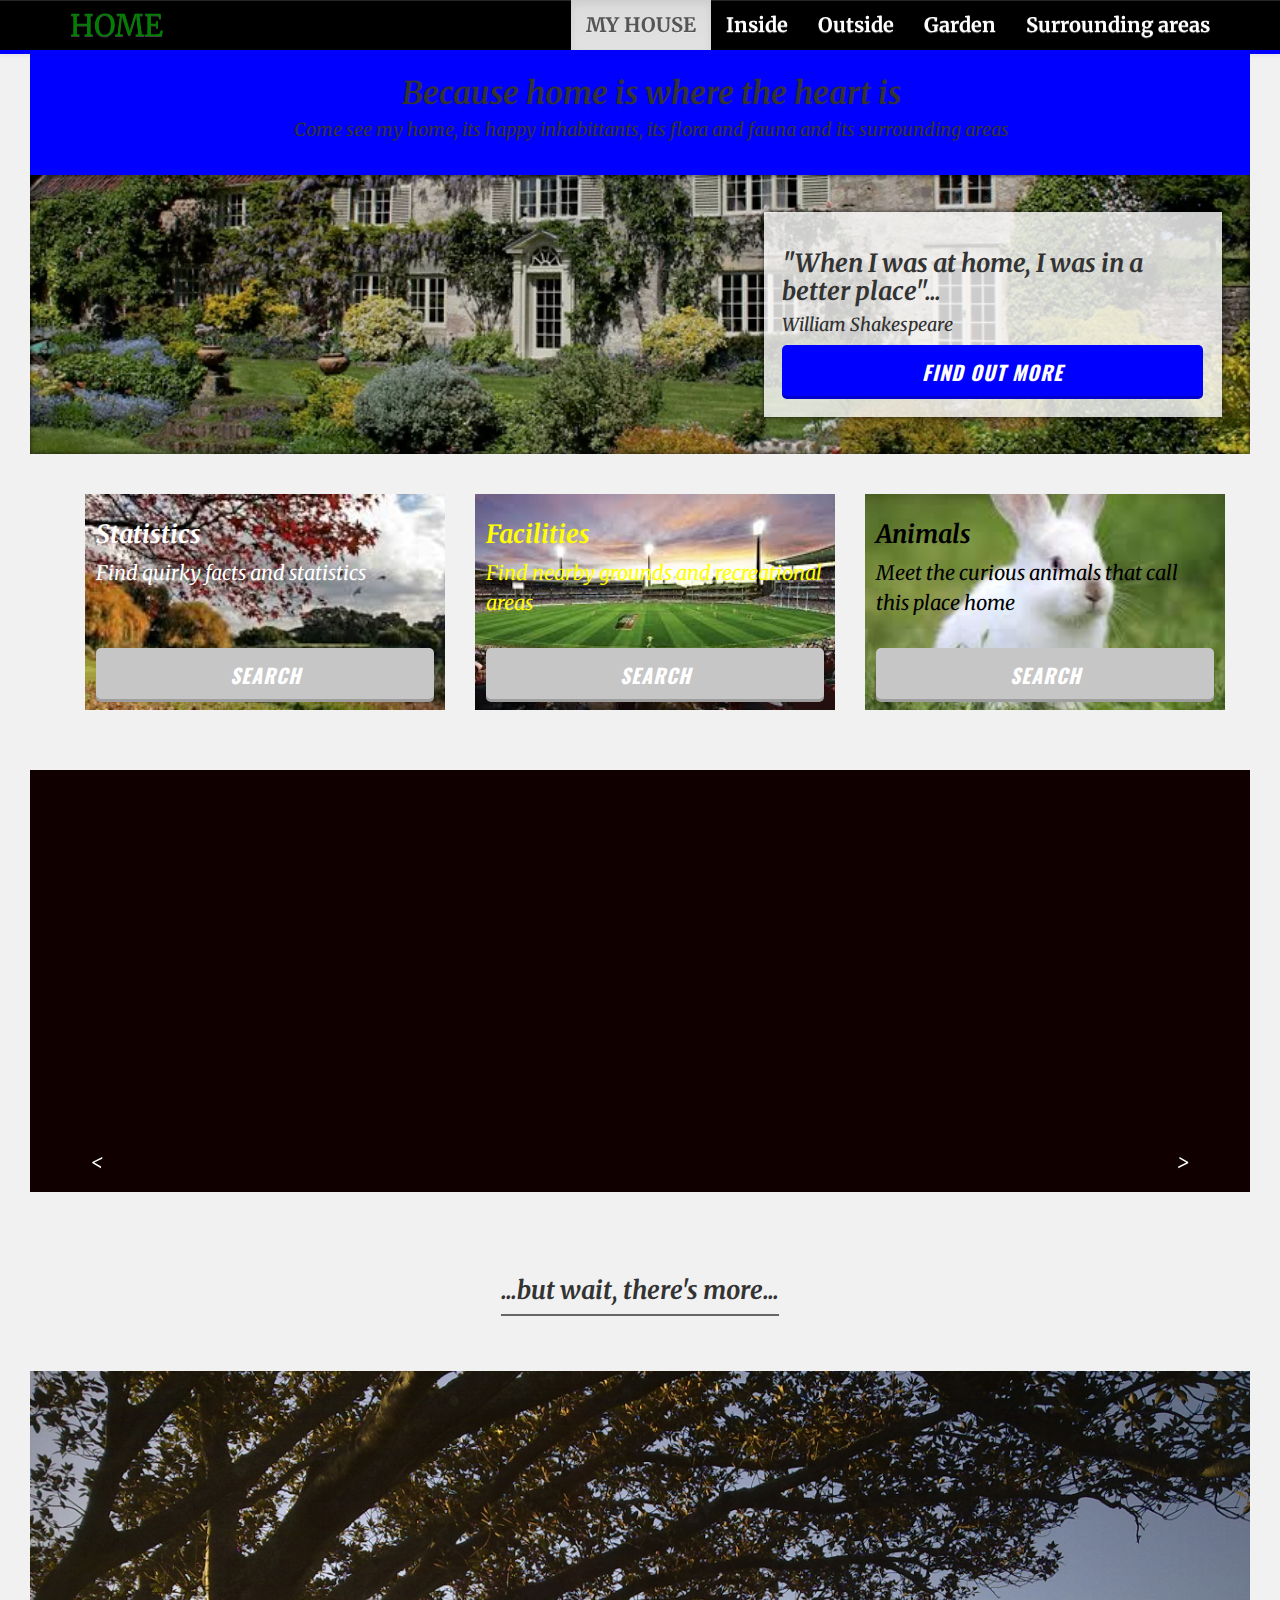
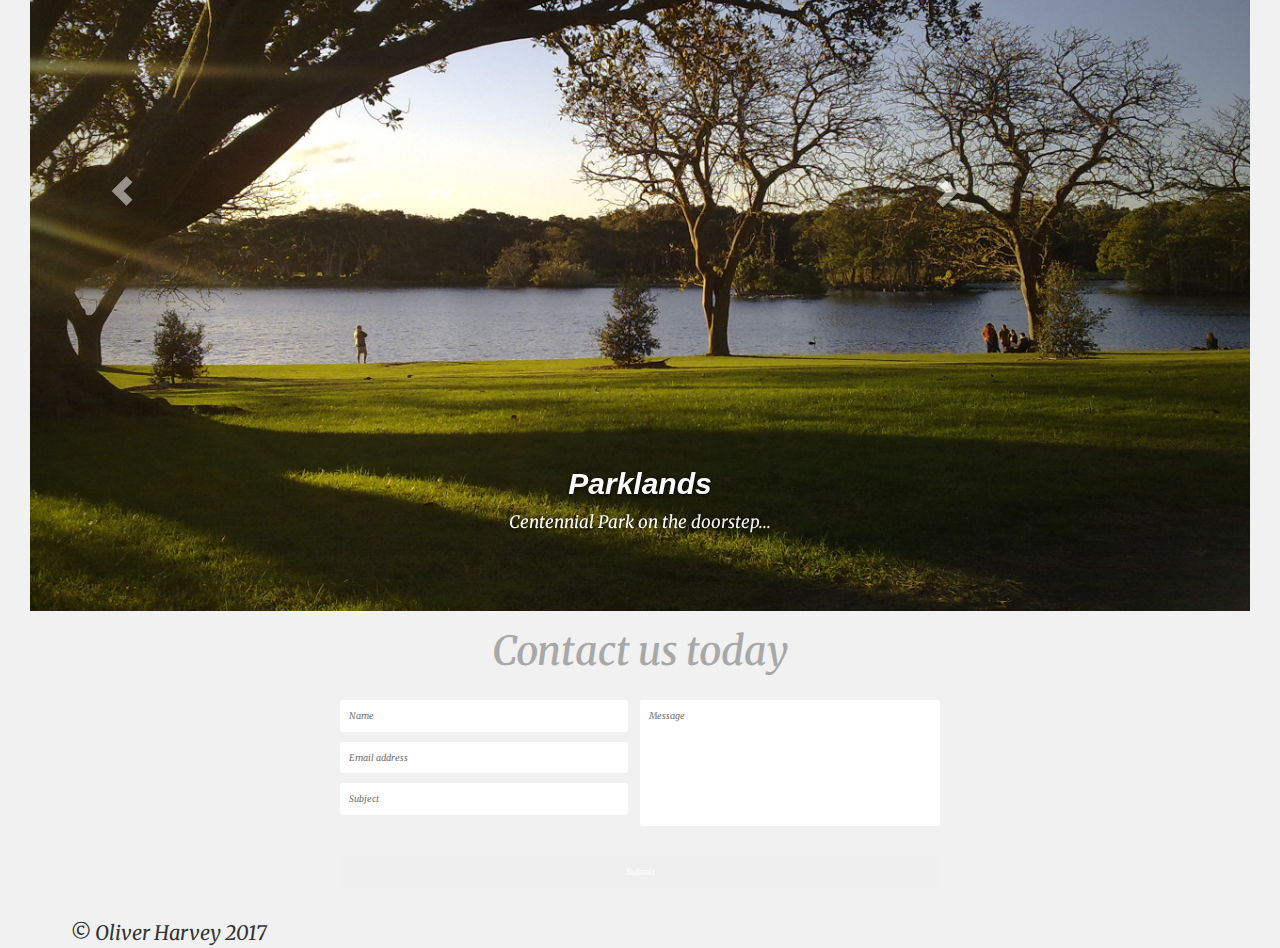
==== index.html @ ce0b3b7e "Initial website upload" ====
<!doctype html>
<!--[if lt IE 7]>      <html class="no-js lt-ie9 lt-ie8 lt-ie7" lang=""> <![endif]-->
<!--[if IE 7]>         <html class="no-js lt-ie9 lt-ie8" lang=""> <![endif]-->
<!--[if IE 8]>         <html class="no-js lt-ie9" lang=""> <![endif]-->
<!--[if gt IE 8]><!--> <html class="no-js" lang=""> <!--<![endif]-->
    <head>
        <meta charset="utf-8">
        <meta http-equiv="X-UA-Compatible" content="IE=edge,chrome=1">
        <title></title>
        <meta name="description" content="">
        <meta name="viewport" content="width=device-width, initial-scale=1">

        <link href='http://fonts.googleapis.com/css?family=Source+Sans+Pro:400,700|Oswald:700|Merriweather:700,700italic' rel='stylesheet' type='text/css'>
        <link rel="stylesheet" href="css/bootstrap.min.css">
        <style>
            body {
                padding-top: 40px;
                padding-bottom: 20px;
            }
        </style>
        <link rel="stylesheet" href="css/bootstrap-theme.min.css">
        <link rel="stylesheet" href="css/main.css">

        <script src="js/vendor/modernizr-2.8.3-respond-1.4.2.min.js"></script>
    </head>
    <body>
        <!--[if lt IE 8]>
            <p class="browserupgrade">You are using an <strong>outdated</strong> browser. Please <a href="http://browsehappy.com/">upgrade your browser</a> to improve your experience.</p>
        <![endif]-->


    <!-- Fixed navbar -->
    <nav class="navbar navbar-default navbar-fixed-top">
      <div class="container">
        <div class="navbar-header">
          <button type="button" class="navbar-toggle collapsed" data-toggle="collapse" data-target="#navbar" aria-expanded="false" aria-controls="navbar">
            <span class="sr-only">Toggle navigation</span>
            <span class="icon-bar"></span>
            <span class="icon-bar"></span>
            <span class="icon-bar"></span>
          </button>
          <a class="navbar-brand" href="#"></a>
        </div>
        <div id="navbar" class="navbar-collapse collapse">

          <ul class="nav navbar-nav navbar-right">
            <li class="active"><a href="#"><strong>MY HOUSE</strong></a></li>
            <li><a href="#"><strong>Inside</strong></a></li>
            <li><a href="#"><b>Outside</b></a></li>
            <li><a href="#"><b>Garden</b></a></li>
            <li><a href="#"><b>Surrounding areas</b></a></li>
          </ul>

        </div><!--/.nav-collapse -->
      </div>
    </nav>




    <section class="tagline">
      <div class="container">
        <h3>Because home is where the heart is</h3>
        <h4>Come see my home, its happy inhabittants, its flora and fauna and its surrounding areas</h4>
      </div>
    </section>




    <section class="banner">
      <div class="container">
        <div class="row">
          <div class="col-md-5 col-md-offset-7">
            <div class="blurb ">
              <h3><b><i>"When I was at home, I was in a better place"...</b></h3>
              <h4>William Shakespeare</h4>
                 <a class="button" href="#">Find out more</a>
            </div>
          </div>  
        </div>  
      </div>
    </section>


    <section class="search-three">
      <div class="container">
        <!-- Example row of columns -->
        <div class="row">
          <div class="col-md-4">
            <div class=" one search">
              <h3>Statistics</h3>
              <p>Find quirky facts and statistics</p>
               <a class="button" href="#">Search</a>
            </div>
          </div>
          <div class="col-md-4">
            <div class="two search">
              <h3>Facilities</h3>
              <p>Find nearby grounds and recreational areas</p>
               <a class="button" href="developers.html">Search</a>
            </div>
          </div>
          <div class="col-md-4">
            <div class="three search">
              <h3>Animals</h3>
              <p>Meet the curious animals that call this place home</p>
               <a class="button" href="designers.html">Search</a>
            </div>
          </div>
        </div>
      </div>  
    </section>



<div id="carousel">
  <figure id="spinner">
    <img src="https://s3-us-west-2.amazonaws.com/s.cdpn.io/4273/wanaka-tree.jpg" alt>
    <img src="https://s3-us-west-2.amazonaws.com/s.cdpn.io/4273/still-lake.jpg" alt>
    <img src="https://s3-us-west-2.amazonaws.com/s.cdpn.io/4273/pink-milford-sound.jpg" alt>
    <img src="https://s3-us-west-2.amazonaws.com/s.cdpn.io/4273/paradise.jpg" alt>
    <img src="https://s3-us-west-2.amazonaws.com/s.cdpn.io/4273/morekai.jpg" alt>
    <img src="https://s3-us-west-2.amazonaws.com/s.cdpn.io/4273/milky-blue-lagoon.jpg" alt>
    <img src="https://s3-us-west-2.amazonaws.com/s.cdpn.io/4273/lake-tekapo.jpg" alt>
    <img src="https://s3-us-west-2.amazonaws.com/s.cdpn.io/4273/milford-sound.jpg" alt>
  </figure>
</div>
<span style="float:left" class="ss-icon" onclick="galleryspin('-')">&lt;</span>
<span style="float:right" class="ss-icon" onclick="galleryspin('')">&gt;</span>






<!-- <link rel="stylesheet" type="text/css" href="https://maxcdn.bootstrapcdn.com/bootstrap/3.3.1/css/bootstrap.min.css">
<link href='https://fonts.googleapis.com/css?family=Lato' rel='stylesheet' type='text/css'> -->
<div style='text-align:center;'>
<h3 style='text-align: center;margin: 55px 0px;border-bottom: 2px solid #666; display:inline-block;padding-bottom:10px'>...but wait, there's more...</h3>
</div>
    <div id="carouselFade" class="carousel slide carousel-fade" data-ride="carousel">

        <!-- Wrapper for slides -->
        <div class="carousel-inner" role="listbox">
            <div class="item active">  
                <div class="carousel-caption">
                  <h3>Parklands</h3>
                  <p>Centennial Park on the doorstep...</p>
                </div>
            </div>
            <div class="item"> 
                <div class="carousel-caption">
                  <h3>Beaches</h3>
                  <p>Beautiful Bronte beach only moments away...</p>
                </div>
            </div>
            <div class="item"> 
                <div class="carousel-caption">
                  <h3>Sydney Cricket Ground</h3>
                  <p>Cricket, AFL, soccer, rugby all year around...</p>
                </div>
            </div>
        </div>

        <!-- Controls -->
        <a class="left carousel-control" href="#carouselFade" role="button" data-slide="prev">
            <span class="glyphicon glyphicon-chevron-left" aria-hidden="true"></span>
            <span class="sr-only">Previous</span>
        </a>
        <a class="right carousel-control" href="#carouselFade" role="button" data-slide="next">
            <span class="glyphicon glyphicon-chevron-right" aria-hidden="true"></span>
            <span class="sr-only">Next</span>
        </a>
    </div>
    














<h1>Contact us today</h1>
<form class="cf">
  <div class="half left cf">
    <input type="text" id="input-name" placeholder="Name">
    <input type="email" id="input-email" placeholder="Email address">
    <input type="text" id="input-subject" placeholder="Subject">
  </div>
  <div class="half right cf">
    <textarea name="message" type="text" id="input-message" placeholder="Message"></textarea>
  </div>  
  <input type="submit" value="Submit" id="input-submit">
</form>



    <footer>
      <div class="container">
        © Oliver Harvey 2017 
      </div>
    </footer>



    </div> <!-- /container -->       
    <!-- jQuery (necessary for Bootstrap's JavaScript plugins) -->
    <!-- Include all compiled plugins (below), or include individual files as needed -->
    <!-- <script src="https://maxcdn.bootstrapcdn.com/bootstrap/3.3.1/js/bootstrap.min.js"></script> -->
     <script src="http://ajax.googleapis.com/ajax/libs/jquery/1.11.2/jquery.min.js"></script>


        <script src="js/vendor/bootstrap.min.js"></script>

        <script src="js/main.js"></script>
    </body>
</html>
---- css/main.css ----
/* ==========================================================================
   Author's custom styles
   ========================================================================== */

body {
	font-family: 'Source Sans Pro', sans-serif;
	font-size: 20px;
	line-height: 1.5;
}
/*-- Fix CSS --*/
/*.clearfix:before,
.clearfix:after {
    content: " ";
    display: table;
} 
.clearfix:after {
    clear: both;
}*/

/*-- Fix CSS --*/

.navbar-brand {
    font-size: 30px;
    font-family: 'Merriweather', serif;
    color: green !important;
}
.navbar-brand:after {
    content:"HOME";
}
@media (max-width : 1000px) {
	.navbar-brand:after {
		content:"SU/MM";
	}
}

h1 {
	font-size: 2em;
	line-height: 1;
}
h2 {
	font-size: 1.5em;
	font-weight: bold;
}
h3 {
	font-family: 'Merriweather', serif;
	font-size: 1.25em;
	font-weight: bold;
}
p {
	margin: 0 0 1.5em 0;
}

.button {
	font-family: 'Oswald', sans-serif;
	text-decoration: none;
	text-transform: uppercase;
	letter-spacing: 1px;
	font-weight: bold;
	background: blue;
	color: white;
	display: block;
	text-align: center;
	padding: 12px;
	box-shadow: inset 0 -3px 0 rgba(0,0,0,.2);
	border-radius: 5px;
}

.navbar {
	background: black;
	color: white;
	overflow: hidden;
	border-bottom: 4px solid blue;
	padding: 0 3%;
}
.navbar a {
	color: inherit;
	text-decoration: none;
}
.navbar h1 {
	float: left;
	color: blue;
	font-family: 'Merriweather', serif;
	font-size: 1.5em;
	margin: 20px 0 0 0;
}

.navbar-default .navbar-nav>li>a {
	color:#fff;
}

.navbar-default .navbar-nav>li>a:hover {
	color: yellow;
}
.navbar nav li.active a {
	background: #666;
}
.navbar nav strong {
	font-family: 'Oswald', sans-serif;
	text-transform: uppercase;
}

.tagline {
	font-family: 'Merriweather', serif;
	text-align: center;
	margin: 0;
	padding: 1em 3%;
	font-size: 1.25em;
	line-height: 1em;
	font-style: italic;
	background: blue;
	border-top: 1px solid #AAA;
}
.tagline del {
	color: blue;
}
.tagline ins {
	text-decoration: none;
	border-bottom: 3px solid blue;
	padding: 3px;
	background: blue;
}

.banner {
	background: url(../img/home2.jpg) center center no-repeat;
	background-size: cover;
	overflow: hidden;
	padding: 3%;
	box-shadow: inset 0 0 5px rgba(0,0,0,.75);
}

.blurb {
	background: rgba(255,255,255,.8);
	margin: 0 auto;
	padding: 4%;
	box-shadow: 0 0 5px rgba(0,0,0,.75);
}
.one{ 

	background: url(../img/park.jpg) center center no-repeat;
	background-size: cover; 
	color: white;
}

.two{

	background: url(../img/scg.jpg) center center no-repeat;
	background-size: cover; 
	color: yellow;
}

.three{

	background: url(../img/rabbit.jpg) center center no-repeat;
	background-size: cover; 
	color: black;
}

.search {

	overflow: hidden;
	margin-bottom: 1em;
	padding: 2% 3%;
	box-shadow: inset -1px 0 0 rgba(0,0,0,.15);
}
.search p{
	min-height:60px;
	display:block;
}
.search:last-child {
	box-shadow: none;
}
.search .button {
	background: #C6C6C6;
}
.search-three {
	padding:2em;
}


.profiles {
	background: #C6C6C6;
	padding: 10px;
}
.cards {
	overflow: hidden;
}
.card {
	float: left;
	width: 25%;
}
.card img {
	max-width: 100%;
}
.card article {
	background: white;
	margin: 10px;
	padding: 10px;
}
.card .button {
	font-size: .75em;
}

.tags {
	overflow: hidden;
	margin-bottom: 10px;
}
.tags li {
	float: left;
}
.tags li a {
	display: block;
	background: #666;
	padding: 1px 12px;
	border-radius: 100px;
	font-size: .75em;
	margin: 0 5px 5px 0;
	color: white;
	text-decoration: none;
}



html, body {
  box-sizing:border-box;
}

*, *:before, *:after{
  box-sizing: inherit;
}

input, textarea {
  width:100%;
  margin-bottom:10px;
  border-radius:3px;
  border:solid 5px #cccpadding:4px 7px;
  font-size: .45em;
  font-family: 'Source Sans Pro', sans-serif;
}


button{
  width: 120px;
  float: left;
  margin-left: 15px
  font-size:. 45em;
  font-family: 'Source Sans Pro', sans-serif;

}


div#carousel { 
  perspective: 1200px; 
  background: #100000; 
  padding-top: 10%; 
  font-size:0; 
  margin-bottom: 3rem; 
  overflow: hidden; 
}
figure#spinner { 
  transform-style: preserve-3d; 
  height: 300px; 
  transform-origin: 50% 50% -500px; 
  transition: 1s; 
} 
figure#spinner img { 
  width: 40%; max-width: 425px; 
  position: absolute; left: 30%;
  transform-origin: 50% 50% -500px;
  outline:1px solid transparent; 
}
figure#spinner img:nth-child(1) { transform:rotateY(0deg); 
}
figure#spinner img:nth-child(2) { transform: rotateY(-45deg); }
figure#spinner img:nth-child(3) { transform: rotateY(-90deg); }
figure#spinner img:nth-child(4) { transform: rotateY(-135deg); }
figure#spinner img:nth-child(5){ transform: rotateY(-180deg); }
figure#spinner img:nth-child(6){ transform: rotateY(-225deg); }
figure#spinner img:nth-child(7){ transform: rotateY(-270deg); }
figure#spinner img:nth-child(8){ transform: rotateY(-315deg); }
div#carousel ~ span { 
  color: #fff; 
  margin: 5%; 
  display: inline-block; 
  text-decoration: none; 
  font-size: 2rem; 
  transition: 0.6s color; 
  position: relative; 
  margin-top: -6rem; 
  border-bottom: none; 
  line-height: 0; }
div#carousel ~ span:hover { color: #888; cursor: pointer; }




body{
  font-family: 'Lato', sans-serif;
}
.carousel-fade .carousel-inner .item {
  opacity: 0;
  transition-property: opacity;
}

.carousel-fade .carousel-inner .active {
  opacity: 1;
}

.carousel-fade .carousel-inner .active.left,
.carousel-fade .carousel-inner .active.right {
  left: 0;
  opacity: 0;
  z-index: 1;
}

.carousel-fade .carousel-inner .next.left,
.carousel-fade .carousel-inner .prev.right {
  opacity: 1;
}

.carousel-fade .carousel-control {
  z-index: 2;
} 
@media all and (transform-3d), (-webkit-transform-3d) {
    .carousel-fade .carousel-inner > .item.next,
    .carousel-fade .carousel-inner > .item.active.right {
      opacity: 0;
      -webkit-transform: translate3d(0, 0, 0);
              transform: translate3d(0, 0, 0);
    }
    .carousel-fade .carousel-inner > .item.prev,
    .carousel-fade .carousel-inner > .item.active.left {
      opacity: 0;
      -webkit-transform: translate3d(0, 0, 0);
              transform: translate3d(0, 0, 0);
    }
    .carousel-fade .carousel-inner > .item.next.left,
    .carousel-fade .carousel-inner > .item.prev.right,
    .carousel-fade .carousel-inner > .item.active {
      opacity: 1;
      -webkit-transform: translate3d(0, 0, 0);
              transform: translate3d(0, 0, 0);
    }
} 
.carousel-caption {
    text-shadow: 0 1px 4px rgba(0,0,0,.9);
  font-size:17px
}
.carousel-caption h3 {
  font-size: 30px;
  font-family: 'Lato', sans-serif;
}
    html,
    body,
    .carousel,
    .carousel-inner,
    .carousel-inner .item {
      height: 100%;
    } 

    .item:nth-child(1) {
      background: url(../img/park3.jpg);
      background-size: cover;
      background-size: cover;
  background-position: center center;
  background-repeat: no-repeat;
    }

    .item:nth-child(2) {
      background: url(../img/bronte3.jpg);
  background-size: cover;
  background-position: center center;
  background-repeat: no-repeat;
    }

    .item:nth-child(3) {
      background: url(../img/SCG7.jpg);
  background-size: cover;
  background-position: center center;
  background-repeat: no-repeat;
    }



@import "compass/css3";

@import url(https://fonts.googleapis.com/css?family=Merriweather);
$red: #e74c3c;

*, 
*:before, 
*:after {
   @include box-sizing(border-box); 
}

html, body {
  background: #f1f1f1;
  font-family: 'Merriweather', sans-serif;
  padding: 1em;
}

h1 {
   text-align: center;
   color: #a8a8a8;
   @include text-shadow(1px 1px 0 rgba(white, 1));
}

form {
   max-width: 600px;
   text-align: center;
   margin: 20px auto;
  
  input, textarea {
     border:0; outline:0;
     padding: 1em;
     @include border-radius(8px);
     display: block;
     width: 100%;
     margin-top: 1em;
     font-family: 'Merriweather', sans-serif;
     @include box-shadow(0 1px 1px rgba(black, 0.1));
     resize: none;
    
    &:focus {
       @include box-shadow(0 0px 2px rgba($red, 1)!important);
    }
  }
  
  #input-submit {
     color: white; 
     background: $red;
     cursor: pointer;
    
    &:hover {
       @include box-shadow(0 1px 1px 1px rgba(#aaa, 0.6)); 
    }
  }
  
  textarea {
      height: 126px;
  }
}


.half {
  float: left;
  width: 48%;
  margin-bottom: 1em;
}

.right { width: 50%; }

.left {
     margin-right: 2%; 
}


@media (max-width: 480px) {
  .half {
     width: 100%; 
     float: none;
     margin-bottom: 0; 
  }
}


/* Clearfix */
.cf:before,
.cf:after {
    content: " "; /* 1 */
    display: table; /* 2 */
}

.cf:after {
    clear: both;


.footer {
	background: green;
	color: white;
	padding: 2% 3%;
	font-family: 'Source Sans Pro', sans-serif;
}
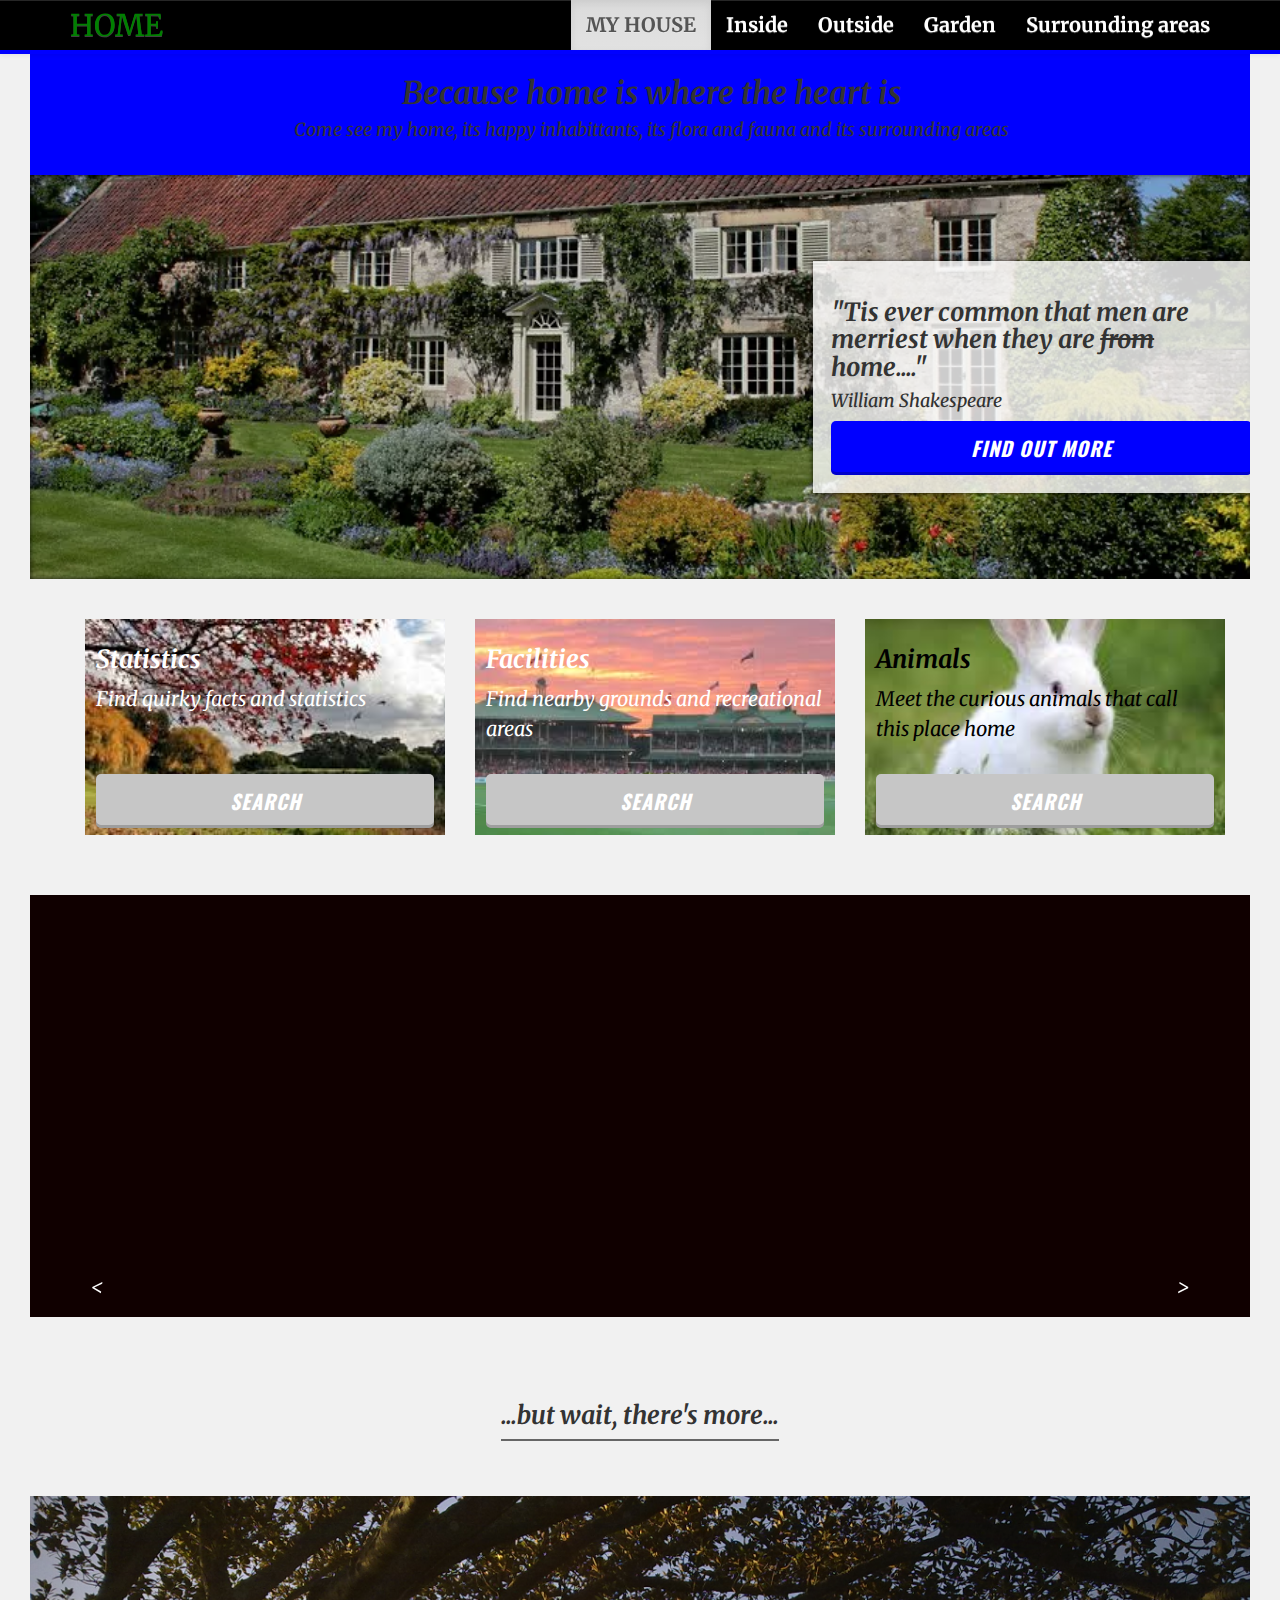
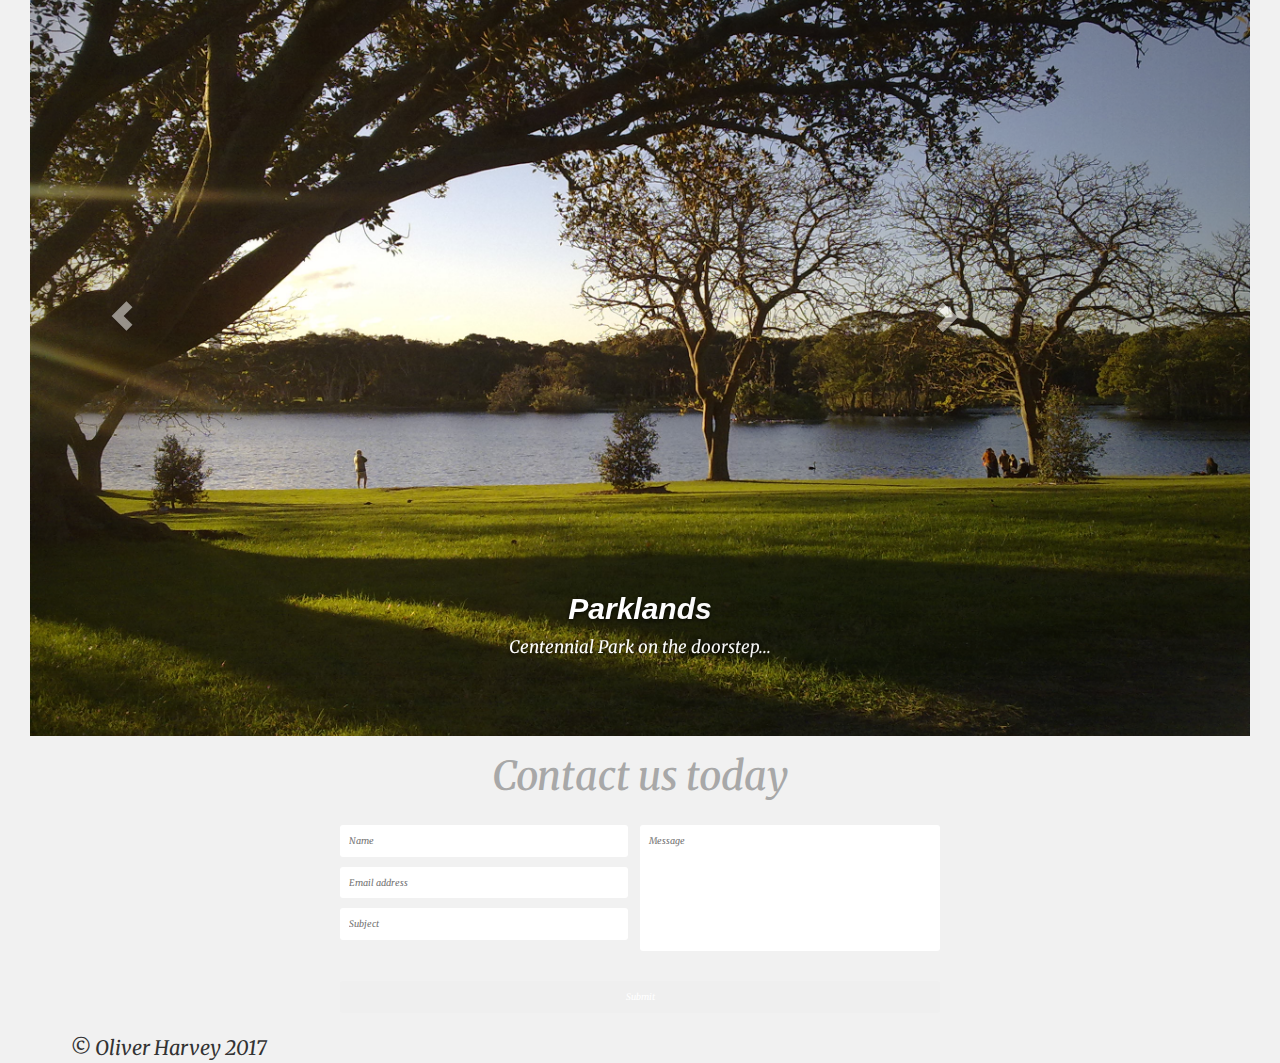
==== commit f4ed6507: "Update 2" ====
--- a/index.html
+++ b/index.html
@@ -73,7 +73,7 @@
         <div class="row">
           <div class="col-md-5 col-md-offset-7">
             <div class="blurb ">
-              <h3><b><i>"When I was at home, I was in a better place"...</b></h3>
+              <h3><b><i>"Tis ever common that men are merriest when they are <strike>from</strike> home...."</b></h3>
               <h4>William Shakespeare</h4>
                  <a class="button" href="#">Find out more</a>
             </div>
@@ -176,18 +176,6 @@
     
 
 
-
-
-
-
-
-
-
-
-
-
-
-
 <h1>Contact us today</h1>
 <form class="cf">
   <div class="half left cf">
--- a/css/main.css
+++ b/css/main.css
@@ -126,7 +126,7 @@
 	background: url(../img/home2.jpg) center center no-repeat;
 	background-size: cover;
 	overflow: hidden;
-	padding: 3%;
+	padding: 7%;
 	box-shadow: inset 0 0 5px rgba(0,0,0,.75);
 }
 
@@ -145,9 +145,9 @@
 
 .two{
 
-	background: url(../img/scg.jpg) center center no-repeat;
+	background: url(../img/SCG8.jpg) center center no-repeat;
 	background-size: cover; 
-	color: yellow;
+	color: white;
 }
 
 .three{
@@ -406,9 +406,10 @@
    @include text-shadow(1px 1px 0 rgba(white, 1));
 }
 
+
 form {
    max-width: 600px;
-   text-align: center;
+   text-align: left;
    margin: 20px auto;
   
   input, textarea {
@@ -462,7 +463,7 @@
      float: none;
      margin-bottom: 0; 
   }
-}
+
 
 
 /* Clearfix */
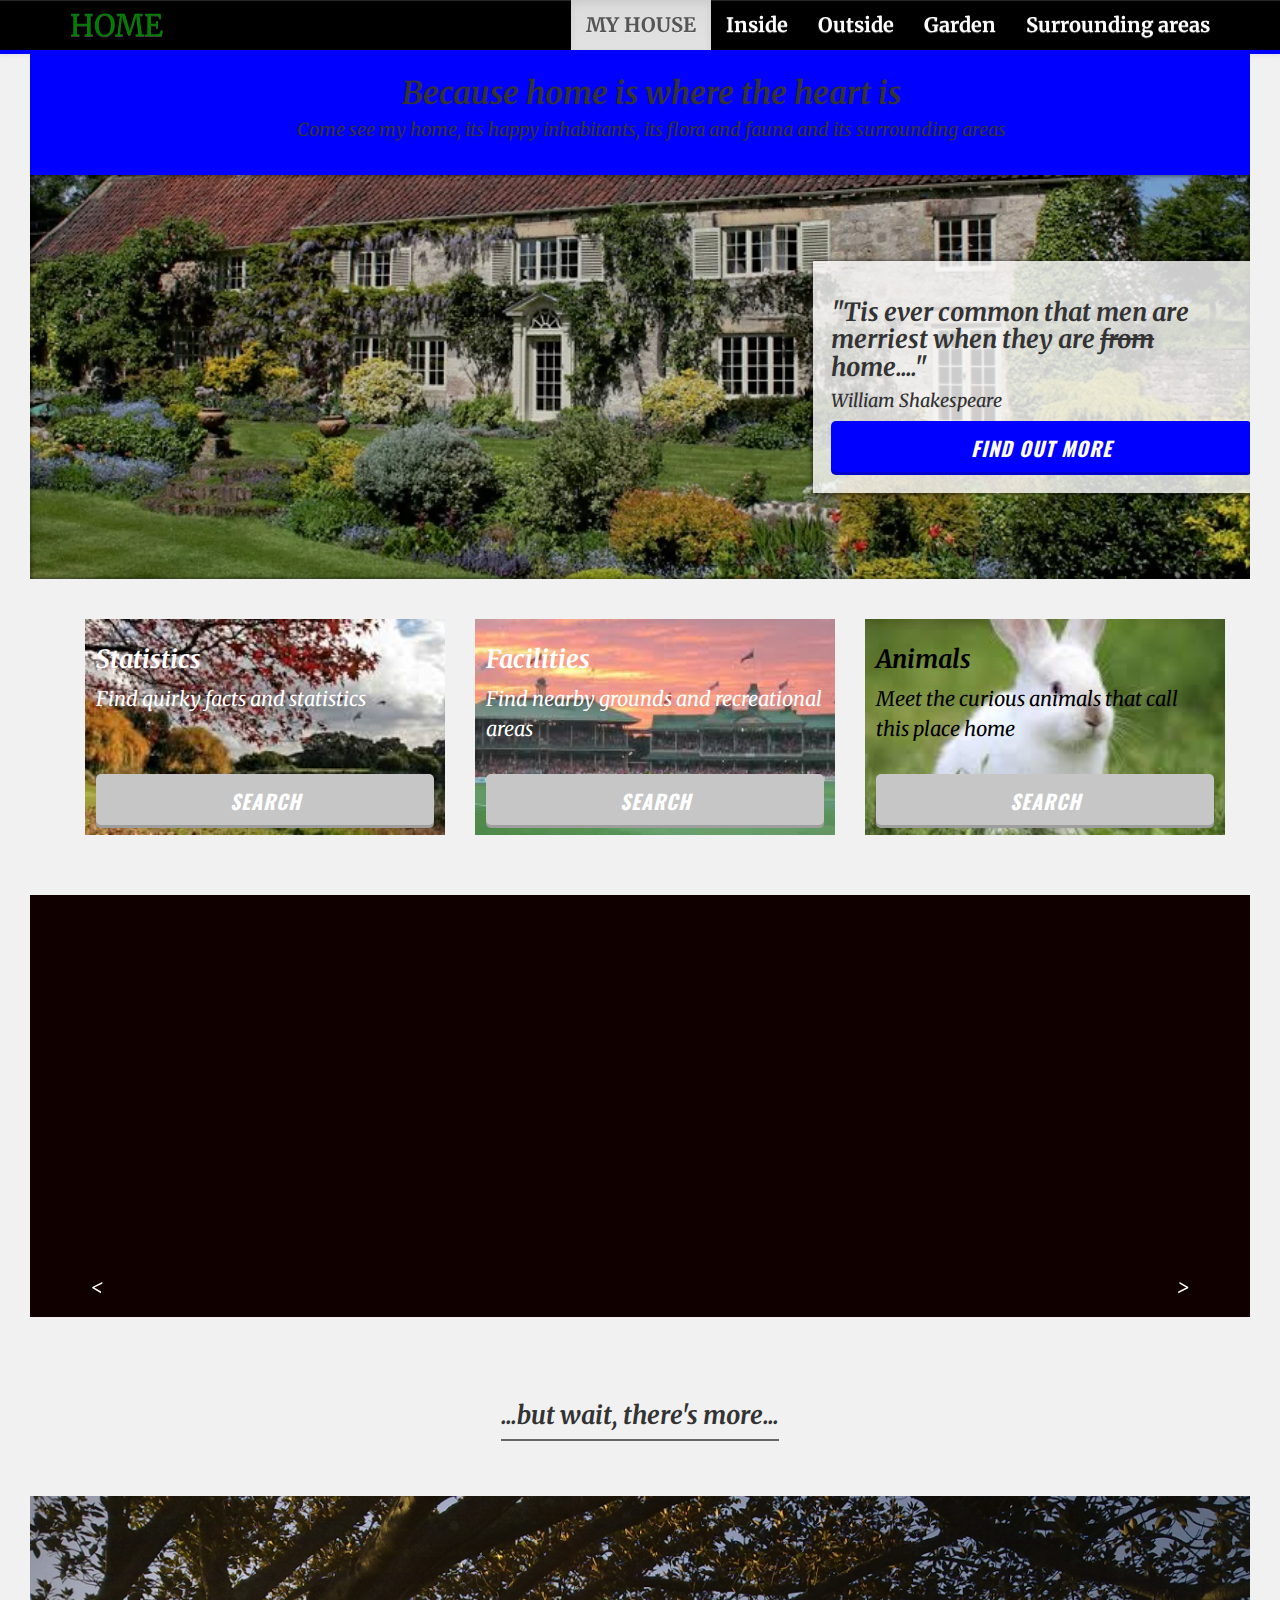
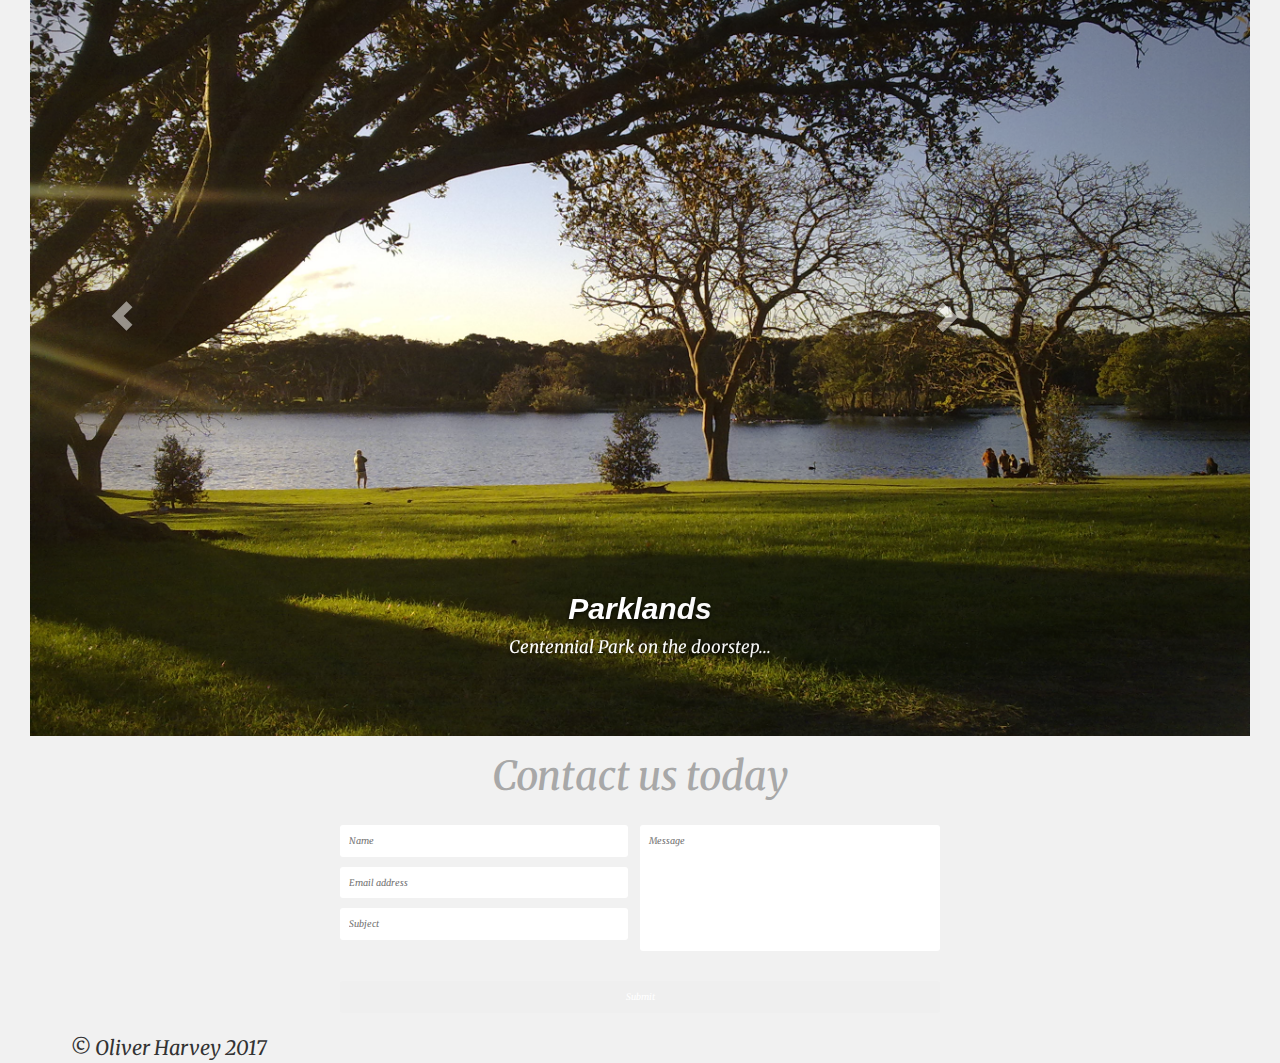
==== commit 2bc8cb77: "Upate 6" ====
--- a/index.html
+++ b/index.html
@@ -10,7 +10,7 @@
         <meta name="description" content="">
         <meta name="viewport" content="width=device-width, initial-scale=1">
 
-        <link href='http://fonts.googleapis.com/css?family=Source+Sans+Pro:400,700|Oswald:700|Merriweather:700,700italic' rel='stylesheet' type='text/css'>
+        <link href='https://fonts.googleapis.com/css?family=Source+Sans+Pro:400,700|Oswald:700|Merriweather:700,700italic' rel='stylesheet' type='text/css'>
         <link rel="stylesheet" href="css/bootstrap.min.css">
         <style>
             body {
@@ -55,18 +55,12 @@
       </div>
     </nav>
 
-
-
-
     <section class="tagline">
       <div class="container">
         <h3>Because home is where the heart is</h3>
-        <h4>Come see my home, its happy inhabittants, its flora and fauna and its surrounding areas</h4>
+        <h4>Come see my home, its happy inhabitants, its flora and fauna and its surrounding areas</h4>
       </div>
     </section>
-
-
-
 
     <section class="banner">
       <div class="container">
@@ -112,8 +106,6 @@
       </div>  
     </section>
 
-
-
 <div id="carousel">
   <figure id="spinner">
     <img src="https://s3-us-west-2.amazonaws.com/s.cdpn.io/4273/wanaka-tree.jpg" alt>
@@ -128,10 +120,6 @@
 </div>
 <span style="float:left" class="ss-icon" onclick="galleryspin('-')">&lt;</span>
 <span style="float:right" class="ss-icon" onclick="galleryspin('')">&gt;</span>
-
-
-
-
 
 
 <!-- <link rel="stylesheet" type="text/css" href="https://maxcdn.bootstrapcdn.com/bootstrap/3.3.1/css/bootstrap.min.css">
@@ -175,7 +163,6 @@
     </div>
     
 
-
 <h1>Contact us today</h1>
 <form class="cf">
   <div class="half left cf">
@@ -189,21 +176,17 @@
   <input type="submit" value="Submit" id="input-submit">
 </form>
 
-
-
     <footer>
       <div class="container">
         © Oliver Harvey 2017 
       </div>
     </footer>
 
-
-
-    </div> <!-- /container -->       
+  </div> <!-- /container -->       
     <!-- jQuery (necessary for Bootstrap's JavaScript plugins) -->
     <!-- Include all compiled plugins (below), or include individual files as needed -->
     <!-- <script src="https://maxcdn.bootstrapcdn.com/bootstrap/3.3.1/js/bootstrap.min.js"></script> -->
-     <script src="http://ajax.googleapis.com/ajax/libs/jquery/1.11.2/jquery.min.js"></script>
+     <script src="./js/vendor/jquery-1.11.2.min.js"></script>
 
 
         <script src="js/vendor/bootstrap.min.js"></script>
--- a/css/main.css
+++ b/css/main.css
@@ -178,7 +178,6 @@
 	padding:2em;
 }
 
-
 .profiles {
 	background: #C6C6C6;
 	padding: 10px;
@@ -219,7 +218,6 @@
 	color: white;
 	text-decoration: none;
 }
-
 
 
 html, body {
@@ -272,9 +270,9 @@
 }
 figure#spinner img:nth-child(1) { transform:rotateY(0deg); 
 }
-figure#spinner img:nth-child(2) { transform: rotateY(-45deg); }
-figure#spinner img:nth-child(3) { transform: rotateY(-90deg); }
-figure#spinner img:nth-child(4) { transform: rotateY(-135deg); }
+figure#spinner img:nth-child(2){ transform: rotateY(-45deg); }
+figure#spinner img:nth-child(3){ transform: rotateY(-90deg); }
+figure#spinner img:nth-child(4){ transform: rotateY(-135deg); }
 figure#spinner img:nth-child(5){ transform: rotateY(-180deg); }
 figure#spinner img:nth-child(6){ transform: rotateY(-225deg); }
 figure#spinner img:nth-child(7){ transform: rotateY(-270deg); }
@@ -293,8 +291,6 @@
 div#carousel ~ span:hover { color: #888; cursor: pointer; }
 
 
-
-
 body{
   font-family: 'Lato', sans-serif;
 }
@@ -363,22 +359,22 @@
       background: url(../img/park3.jpg);
       background-size: cover;
       background-size: cover;
-  background-position: center center;
-  background-repeat: no-repeat;
+  	  background-position: center center;
+      background-repeat: no-repeat;
     }
 
     .item:nth-child(2) {
-      background: url(../img/bronte3.jpg);
-  background-size: cover;
-  background-position: center center;
-  background-repeat: no-repeat;
+     background: url(../img/bronte3.jpg);
+     background-size: cover;
+     background-position: center center;
+     background-repeat: no-repeat;
     }
 
     .item:nth-child(3) {
-      background: url(../img/SCG7.jpg);
-  background-size: cover;
-  background-position: center center;
-  background-repeat: no-repeat;
+     background: url(../img/SCG7.jpg);
+     background-size: cover;
+     background-position: center center;
+     background-repeat: no-repeat;
     }
 
 
